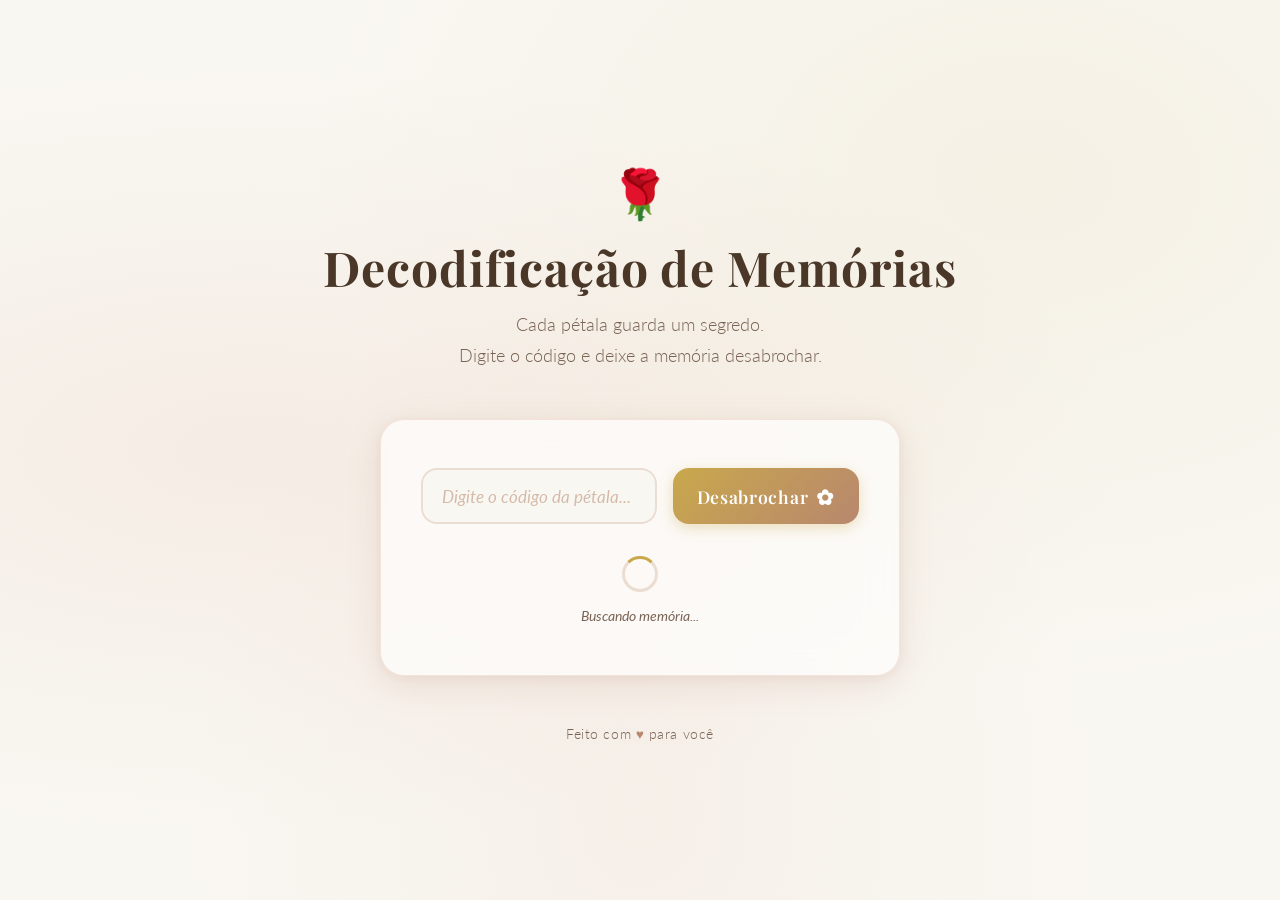
==== frontend/index.html @ 5c5834e2 "first commit" ====
<!DOCTYPE html>
<html lang="pt-BR">
<head>
    <meta charset="UTF-8">
    <meta name="viewport" content="width=device-width, initial-scale=1.0">
    <meta name="description" content="Decodificação de Memórias — Desvende cada pétala e descubra uma memória especial escondida.">

    <title>Decodificação de Memórias 🌹</title>

    <!-- Google Fonts -->
    <link rel="preconnect" href="https://fonts.googleapis.com">
    <link rel="preconnect" href="https://fonts.gstatic.com" crossorigin>
    <link href="https://fonts.googleapis.com/css2?family=Playfair+Display:ital,wght@0,400;0,600;0,700;1,400&family=Lato:wght@300;400;700&display=swap" rel="stylesheet">

    <!-- Styles -->
    <link rel="stylesheet" href="assets/css/style.css">
</head>
<body>

    <!-- Decorative floating petals -->
    <div class="petals-container" aria-hidden="true">
        <div class="petal petal--1"></div>
        <div class="petal petal--2"></div>
        <div class="petal petal--3"></div>
        <div class="petal petal--4"></div>
        <div class="petal petal--5"></div>
        <div class="petal petal--6"></div>
    </div>

    <!-- Main content -->
    <main class="main">
        <header class="header">
            <p class="header__rose" aria-hidden="true">🌹</p>
            <h1 class="header__title">Decodificação de Memórias</h1>
            <p class="header__subtitle">Cada pétala guarda um segredo.<br>Digite o código e deixe a memória desabrochar.</p>
        </header>

        <section class="decoder" aria-label="Decodificador de memórias">
            <div class="decoder__card">
                <div class="decoder__input-group">
                    <label for="memory-code" class="sr-only">Código da memória</label>
                    <input
                        type="text"
                        id="memory-code"
                        class="decoder__input"
                        placeholder="Digite o código da pétala..."
                        autocomplete="off"
                        spellcheck="false"
                    >
                    <button id="btn-decode" class="decoder__button" type="button">
                        <span class="decoder__button-text">Desabrochar</span>
                        <span class="decoder__button-icon" aria-hidden="true">✿</span>
                    </button>
                </div>

                <!-- Loading spinner -->
                <div id="loader" class="loader" hidden>
                    <div class="loader__spinner"></div>
                    <p class="loader__text">Buscando memória...</p>
                </div>

                <!-- Result area -->
                <div id="result-area" class="result" hidden>
                    <div class="result__divider">
                        <span class="result__divider-icon" aria-hidden="true">❀</span>
                    </div>
                    <div id="result-content" class="result__content">
                        <!-- Dynamic content rendered by main.js -->
                    </div>
                </div>

                <!-- Error area -->
                <div id="error-area" class="error-message" hidden>
                    <p id="error-text" class="error-message__text"></p>
                </div>
            </div>
        </section>

        <footer class="footer">
            <p class="footer__text">Feito com <span class="footer__heart">♥</span> para você</p>
        </footer>
    </main>

    <!-- Scripts -->
    <script src="js/api.js"></script>
    <script src="js/main.js"></script>
</body>
</html>
---- frontend/assets/css/style.css ----
/* ============================================================
   DECODIFICAÇÃO DE MEMÓRIAS — Stylesheet
   Palette:  Rosa Seco #DCAE96 · Off-white #F9F7F2 · Dourado #C9A84C
   Fonts:    Playfair Display (headings) · Lato (body)
   ============================================================ */

/* ---------- Reset & Base ---------- */
*,
*::before,
*::after {
    margin: 0;
    padding: 0;
    box-sizing: border-box;
}

:root {
    --clr-rosa:       #DCAE96;
    --clr-rosa-light: #ecddd3;
    --clr-rosa-dark:  #b8876e;
    --clr-offwhite:   #F9F7F2;
    --clr-cream:      #FFF8F0;
    --clr-gold:       #C9A84C;
    --clr-gold-light: #e0cc8a;
    --clr-text:       #4a3728;
    --clr-text-light: #7a6455;
    --clr-error:      #c0605a;
    --clr-error-bg:   #fdf0ef;

    --ff-heading: 'Playfair Display', Georgia, 'Times New Roman', serif;
    --ff-body:    'Lato', 'Segoe UI', Tahoma, sans-serif;

    --radius-sm:  8px;
    --radius-md:  16px;
    --radius-lg:  24px;

    --shadow-card: 0 8px 32px rgba(185, 135, 110, 0.18),
                   0 2px 8px  rgba(185, 135, 110, 0.10);
    --shadow-btn:  0 4px 14px rgba(201, 168, 76, 0.35);

    --transition: 0.3s ease;
}

html {
    font-size: 16px;
    scroll-behavior: smooth;
}

body {
    font-family: var(--ff-body);
    color: var(--clr-text);
    background: var(--clr-offwhite);
    min-height: 100vh;
    overflow-x: hidden;
    line-height: 1.6;

    /* Subtle radial gradient background */
    background:
        radial-gradient(ellipse at 20% 50%, rgba(220, 174, 150, 0.15) 0%, transparent 60%),
        radial-gradient(ellipse at 80% 20%, rgba(201, 168, 76, 0.08) 0%, transparent 50%),
        radial-gradient(ellipse at 50% 90%, rgba(220, 174, 150, 0.10) 0%, transparent 50%),
        var(--clr-offwhite);
}

/* Screen-reader only utility */
.sr-only {
    position: absolute;
    width: 1px;
    height: 1px;
    padding: 0;
    margin: -1px;
    overflow: hidden;
    clip: rect(0, 0, 0, 0);
    white-space: nowrap;
    border: 0;
}

/* ---------- Floating Petals ---------- */
.petals-container {
    position: fixed;
    inset: 0;
    pointer-events: none;
    z-index: 0;
    overflow: hidden;
}

.petal {
    position: absolute;
    width: 18px;
    height: 18px;
    background: var(--clr-rosa);
    border-radius: 50% 0 50% 50%;
    opacity: 0;
    animation: petal-fall linear infinite;
}

.petal--1 { left:  10%; animation-duration: 12s; animation-delay: 0s;   width: 14px; height: 14px; }
.petal--2 { left:  25%; animation-duration: 15s; animation-delay: 2s;   width: 10px; height: 10px; }
.petal--3 { left:  45%; animation-duration: 18s; animation-delay: 5s;   width: 16px; height: 16px; }
.petal--4 { left:  65%; animation-duration: 13s; animation-delay: 3s;   width: 12px; height: 12px; }
.petal--5 { left:  80%; animation-duration: 16s; animation-delay: 7s;   width: 18px; height: 18px; }
.petal--6 { left:  92%; animation-duration: 20s; animation-delay: 1s;   width: 10px; height: 10px; }

@keyframes petal-fall {
    0%   { transform: translateY(-30px) rotate(0deg);   opacity: 0; }
    10%  { opacity: 0.45; }
    90%  { opacity: 0.35; }
    100% { transform: translateY(105vh) rotate(360deg); opacity: 0; }
}

/* ---------- Main Layout ---------- */
.main {
    position: relative;
    z-index: 1;
    display: flex;
    flex-direction: column;
    align-items: center;
    justify-content: center;
    min-height: 100vh;
    padding: 2rem 1rem;
}

/* ---------- Header ---------- */
.header {
    text-align: center;
    margin-bottom: 2.5rem;
    animation: fade-in-down 1s ease both;
}

.header__rose {
    font-size: 3rem;
    margin-bottom: 0.5rem;
    animation: gentle-pulse 3s ease-in-out infinite;
}

.header__title {
    font-family: var(--ff-heading);
    font-weight: 700;
    font-size: clamp(1.8rem, 5vw, 3rem);
    color: var(--clr-text);
    letter-spacing: 0.02em;
    line-height: 1.2;
    margin-bottom: 0.75rem;
}

.header__subtitle {
    font-family: var(--ff-body);
    font-weight: 300;
    font-size: clamp(0.95rem, 2.5vw, 1.15rem);
    color: var(--clr-text-light);
    line-height: 1.7;
}

/* ---------- Decoder Card ---------- */
.decoder {
    width: 100%;
    max-width: 520px;
    animation: fade-in-up 1s 0.3s ease both;
}

.decoder__card {
    background: rgba(255, 255, 255, 0.65);
    backdrop-filter: blur(16px);
    -webkit-backdrop-filter: blur(16px);
    border: 1px solid rgba(220, 174, 150, 0.3);
    border-radius: var(--radius-lg);
    padding: 2.5rem 2rem;
    box-shadow: var(--shadow-card);
    transition: box-shadow var(--transition);
}

.decoder__card:hover {
    box-shadow: 0 12px 40px rgba(185, 135, 110, 0.22),
                0 4px 12px rgba(185, 135, 110, 0.12);
}

.decoder__input-group {
    display: flex;
    flex-direction: column;
    gap: 1rem;
}

.decoder__input {
    width: 100%;
    font-family: var(--ff-body);
    font-size: 1.05rem;
    font-weight: 400;
    color: var(--clr-text);
    background: var(--clr-offwhite);
    border: 2px solid var(--clr-rosa-light);
    border-radius: var(--radius-md);
    padding: 0.9rem 1.2rem;
    outline: none;
    transition: border-color var(--transition), box-shadow var(--transition);
}

.decoder__input::placeholder {
    color: var(--clr-rosa-dark);
    opacity: 0.55;
    font-style: italic;
}

.decoder__input:focus {
    border-color: var(--clr-gold);
    box-shadow: 0 0 0 4px rgba(201, 168, 76, 0.15);
}

.decoder__button {
    display: inline-flex;
    align-items: center;
    justify-content: center;
    gap: 0.5rem;
    width: 100%;
    font-family: var(--ff-heading);
    font-size: 1.1rem;
    font-weight: 600;
    letter-spacing: 0.04em;
    color: #fff;
    background: linear-gradient(135deg, var(--clr-gold), var(--clr-rosa-dark));
    border: none;
    border-radius: var(--radius-md);
    padding: 0.85rem 1.5rem;
    cursor: pointer;
    box-shadow: var(--shadow-btn);
    transition: transform var(--transition), box-shadow var(--transition), filter var(--transition);
}

.decoder__button:hover {
    transform: translateY(-2px);
    box-shadow: 0 6px 20px rgba(201, 168, 76, 0.45);
    filter: brightness(1.06);
}

.decoder__button:active {
    transform: translateY(0);
    box-shadow: 0 2px 8px rgba(201, 168, 76, 0.30);
}

.decoder__button-icon {
    font-size: 1.3rem;
    transition: transform 0.4s ease;
}

.decoder__button:hover .decoder__button-icon {
    transform: rotate(45deg) scale(1.15);
}

/* ---------- Loader ---------- */
.loader {
    display: flex;
    flex-direction: column;
    align-items: center;
    gap: 0.75rem;
    margin-top: 2rem;
    animation: fade-in 0.4s ease both;
}

.loader__spinner {
    width: 36px;
    height: 36px;
    border: 3px solid var(--clr-rosa-light);
    border-top-color: var(--clr-gold);
    border-radius: 50%;
    animation: spin 0.8s linear infinite;
}

.loader__text {
    font-family: var(--ff-body);
    font-size: 0.9rem;
    color: var(--clr-text-light);
    font-style: italic;
}

/* ---------- Result Area ---------- */
.result {
    margin-top: 2rem;
    animation: bloom 0.7s ease both;
}

.result__divider {
    display: flex;
    align-items: center;
    justify-content: center;
    margin-bottom: 1.5rem;
}

.result__divider::before,
.result__divider::after {
    content: '';
    flex: 1;
    height: 1px;
    background: linear-gradient(90deg, transparent, var(--clr-rosa), transparent);
}

.result__divider-icon {
    margin: 0 0.75rem;
    color: var(--clr-gold);
    font-size: 1.1rem;
}

.result__content {
    font-family: var(--ff-body);
    color: var(--clr-text);
    line-height: 1.75;
}

/* Memory content types */
.memory-text {
    font-family: var(--ff-heading);
    font-size: 1.15rem;
    font-style: italic;
    text-align: center;
    color: var(--clr-text);
    padding: 1rem 0;
    line-height: 1.8;
}

.memory-title {
    font-family: var(--ff-heading);
    font-size: 1.4rem;
    font-weight: 700;
    text-align: center;
    color: var(--clr-rosa-dark);
    margin-bottom: 0.75rem;
}

.memory-image {
    display: block;
    width: 100%;
    max-width: 100%;
    border-radius: var(--radius-md);
    margin: 1rem auto;
    box-shadow: 0 4px 16px rgba(0, 0, 0, 0.10);
}

.memory-video {
    display: block;
    width: 100%;
    aspect-ratio: 16 / 9;
    border: none;
    border-radius: var(--radius-md);
    margin: 1rem auto;
    box-shadow: 0 4px 16px rgba(0, 0, 0, 0.10);
}

.memory-link {
    display: inline-block;
    color: var(--clr-gold);
    font-weight: 600;
    text-decoration: none;
    border-bottom: 2px solid transparent;
    transition: border-color var(--transition);
}

.memory-link:hover {
    border-bottom-color: var(--clr-gold);
}

/* ---------- Error Message ---------- */
.error-message {
    margin-top: 1.5rem;
    padding: 1rem 1.25rem;
    background: var(--clr-error-bg);
    border: 1px solid rgba(192, 96, 90, 0.25);
    border-radius: var(--radius-sm);
    animation: fade-in 0.4s ease both;
}

.error-message__text {
    font-family: var(--ff-body);
    font-size: 0.95rem;
    color: var(--clr-error);
    text-align: center;
    line-height: 1.5;
}

/* ---------- Footer ---------- */
.footer {
    margin-top: 3rem;
    animation: fade-in 1s 0.6s ease both;
}

.footer__text {
    font-family: var(--ff-body);
    font-weight: 300;
    font-size: 0.85rem;
    color: var(--clr-text-light);
    letter-spacing: 0.04em;
}

.footer__heart {
    color: var(--clr-rosa-dark);
    display: inline-block;
    animation: heartbeat 1.5s ease-in-out infinite;
}

/* ---------- Animations ---------- */
@keyframes fade-in {
    from { opacity: 0; }
    to   { opacity: 1; }
}

@keyframes fade-in-down {
    from { opacity: 0; transform: translateY(-20px); }
    to   { opacity: 1; transform: translateY(0); }
}

@keyframes fade-in-up {
    from { opacity: 0; transform: translateY(20px); }
    to   { opacity: 1; transform: translateY(0); }
}

@keyframes bloom {
    0%   { opacity: 0; transform: scale(0.92) translateY(10px); }
    60%  { transform: scale(1.02) translateY(-2px); }
    100% { opacity: 1; transform: scale(1)    translateY(0); }
}

@keyframes spin {
    to { transform: rotate(360deg); }
}

@keyframes gentle-pulse {
    0%, 100% { transform: scale(1); }
    50%      { transform: scale(1.08); }
}

@keyframes heartbeat {
    0%, 100% { transform: scale(1); }
    15%      { transform: scale(1.25); }
    30%      { transform: scale(1); }
    45%      { transform: scale(1.18); }
    60%      { transform: scale(1); }
}

/* ---------- Responsive ---------- */
@media (min-width: 480px) {
    .decoder__input-group {
        flex-direction: row;
    }

    .decoder__input {
        flex: 1;
    }

    .decoder__button {
        width: auto;
        white-space: nowrap;
    }
}

@media (min-width: 768px) {
    .decoder__card {
        padding: 3rem 2.5rem;
    }

    .header {
        margin-bottom: 3rem;
    }
}

@media (max-width: 359px) {
    .decoder__card {
        padding: 1.5rem 1.15rem;
    }

    .header__title {
        font-size: 1.6rem;
    }
}
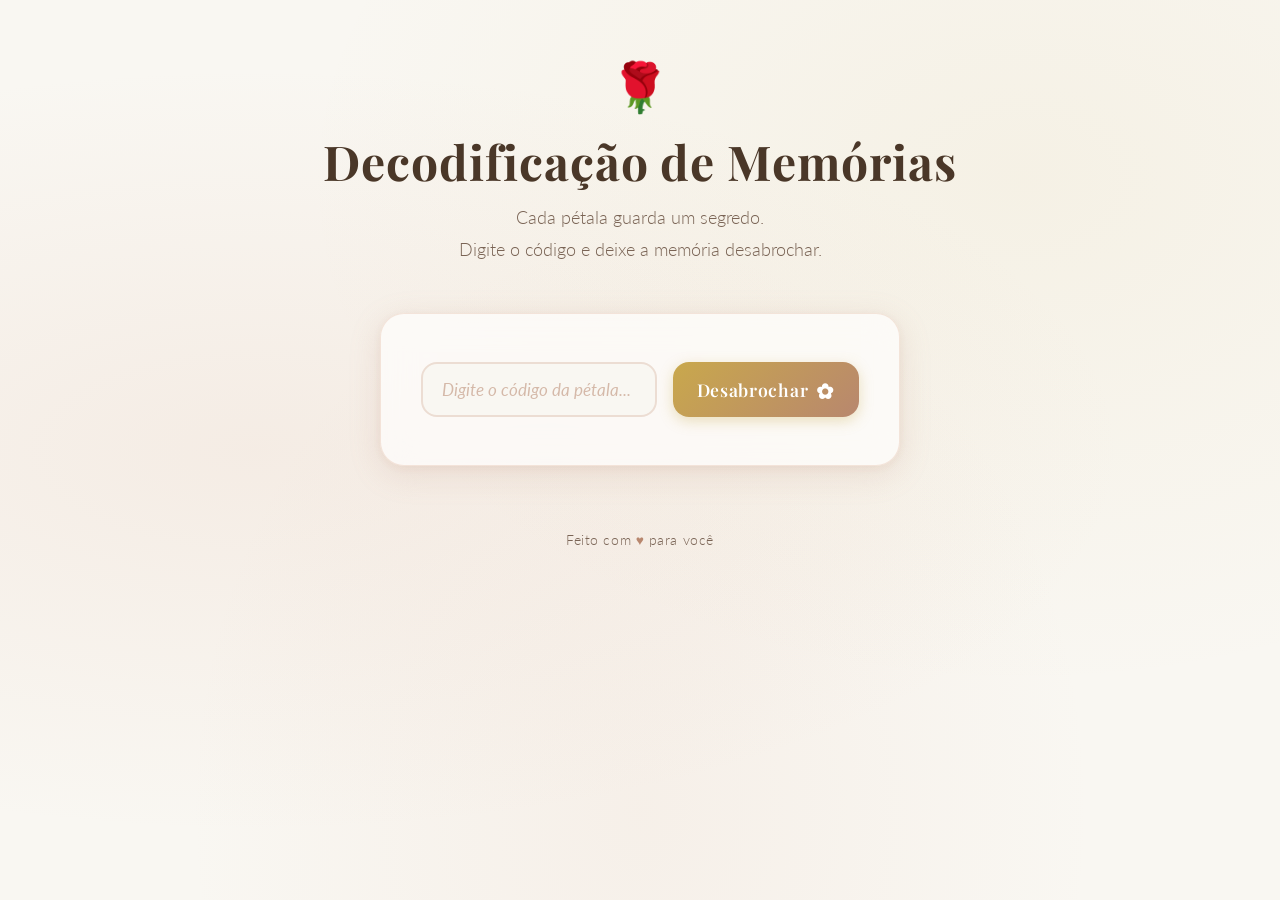
==== commit 1889ae39: "site funcional" ====
--- a/frontend/index.html
+++ b/frontend/index.html
@@ -35,6 +35,7 @@
             <p class="header__subtitle">Cada pétala guarda um segredo.<br>Digite o código e deixe a memória desabrochar.</p>
         </header>
 
+        <!-- Input card -->
         <section class="decoder" aria-label="Decodificador de memórias">
             <div class="decoder__card">
                 <div class="decoder__input-group">
@@ -53,27 +54,24 @@
                     </button>
                 </div>
 
-                <!-- Loading spinner -->
-                <div id="loader" class="loader" hidden>
-                    <div class="loader__spinner"></div>
-                    <p class="loader__text">Buscando memória...</p>
-                </div>
-
-                <!-- Result area -->
-                <div id="result-area" class="result" hidden>
-                    <div class="result__divider">
-                        <span class="result__divider-icon" aria-hidden="true">❀</span>
-                    </div>
-                    <div id="result-content" class="result__content">
-                        <!-- Dynamic content rendered by main.js -->
-                    </div>
-                </div>
-
                 <!-- Error area -->
                 <div id="error-area" class="error-message" hidden>
                     <p id="error-text" class="error-message__text"></p>
                 </div>
             </div>
+        </section>
+
+        <!-- Memory section — revealed after decoding -->
+        <section id="memory-section" class="memory-section" hidden aria-live="polite">
+            <div class="memory-section__header">
+                <div class="memory-divider" aria-hidden="true">
+                    <span class="memory-divider__icon">❀</span>
+                </div>
+                <h2 id="memory-title" class="memory-section__title"></h2>
+            </div>
+
+            <!-- Cards grid rendered by main.js -->
+            <div id="memory-cards" class="memory-cards" role="list"></div>
         </section>
 
         <footer class="footer">
--- a/frontend/assets/css/style.css
+++ b/frontend/assets/css/style.css
@@ -48,12 +48,9 @@
 body {
     font-family: var(--ff-body);
     color: var(--clr-text);
-    background: var(--clr-offwhite);
     min-height: 100vh;
     overflow-x: hidden;
     line-height: 1.6;
-
-    /* Subtle radial gradient background */
     background:
         radial-gradient(ellipse at 20% 50%, rgba(220, 174, 150, 0.15) 0%, transparent 60%),
         radial-gradient(ellipse at 80% 20%, rgba(201, 168, 76, 0.08) 0%, transparent 50%),
@@ -61,7 +58,7 @@
         var(--clr-offwhite);
 }
 
-/* Screen-reader only utility */
+/* Screen-reader only */
 .sr-only {
     position: absolute;
     width: 1px;
@@ -114,9 +111,8 @@
     display: flex;
     flex-direction: column;
     align-items: center;
-    justify-content: center;
-    min-height: 100vh;
-    padding: 2rem 1rem;
+    padding: 3rem 1rem 4rem;
+    gap: 0;
 }
 
 /* ---------- Header ---------- */
@@ -130,6 +126,7 @@
     font-size: 3rem;
     margin-bottom: 0.5rem;
     animation: gentle-pulse 3s ease-in-out infinite;
+    display: block;
 }
 
 .header__title {
@@ -183,7 +180,6 @@
     width: 100%;
     font-family: var(--ff-body);
     font-size: 1.05rem;
-    font-weight: 400;
     color: var(--clr-text);
     background: var(--clr-offwhite);
     border: 2px solid var(--clr-rosa-light);
@@ -244,118 +240,7 @@
     transform: rotate(45deg) scale(1.15);
 }
 
-/* ---------- Loader ---------- */
-.loader {
-    display: flex;
-    flex-direction: column;
-    align-items: center;
-    gap: 0.75rem;
-    margin-top: 2rem;
-    animation: fade-in 0.4s ease both;
-}
-
-.loader__spinner {
-    width: 36px;
-    height: 36px;
-    border: 3px solid var(--clr-rosa-light);
-    border-top-color: var(--clr-gold);
-    border-radius: 50%;
-    animation: spin 0.8s linear infinite;
-}
-
-.loader__text {
-    font-family: var(--ff-body);
-    font-size: 0.9rem;
-    color: var(--clr-text-light);
-    font-style: italic;
-}
-
-/* ---------- Result Area ---------- */
-.result {
-    margin-top: 2rem;
-    animation: bloom 0.7s ease both;
-}
-
-.result__divider {
-    display: flex;
-    align-items: center;
-    justify-content: center;
-    margin-bottom: 1.5rem;
-}
-
-.result__divider::before,
-.result__divider::after {
-    content: '';
-    flex: 1;
-    height: 1px;
-    background: linear-gradient(90deg, transparent, var(--clr-rosa), transparent);
-}
-
-.result__divider-icon {
-    margin: 0 0.75rem;
-    color: var(--clr-gold);
-    font-size: 1.1rem;
-}
-
-.result__content {
-    font-family: var(--ff-body);
-    color: var(--clr-text);
-    line-height: 1.75;
-}
-
-/* Memory content types */
-.memory-text {
-    font-family: var(--ff-heading);
-    font-size: 1.15rem;
-    font-style: italic;
-    text-align: center;
-    color: var(--clr-text);
-    padding: 1rem 0;
-    line-height: 1.8;
-}
-
-.memory-title {
-    font-family: var(--ff-heading);
-    font-size: 1.4rem;
-    font-weight: 700;
-    text-align: center;
-    color: var(--clr-rosa-dark);
-    margin-bottom: 0.75rem;
-}
-
-.memory-image {
-    display: block;
-    width: 100%;
-    max-width: 100%;
-    border-radius: var(--radius-md);
-    margin: 1rem auto;
-    box-shadow: 0 4px 16px rgba(0, 0, 0, 0.10);
-}
-
-.memory-video {
-    display: block;
-    width: 100%;
-    aspect-ratio: 16 / 9;
-    border: none;
-    border-radius: var(--radius-md);
-    margin: 1rem auto;
-    box-shadow: 0 4px 16px rgba(0, 0, 0, 0.10);
-}
-
-.memory-link {
-    display: inline-block;
-    color: var(--clr-gold);
-    font-weight: 600;
-    text-decoration: none;
-    border-bottom: 2px solid transparent;
-    transition: border-color var(--transition);
-}
-
-.memory-link:hover {
-    border-bottom-color: var(--clr-gold);
-}
-
-/* ---------- Error Message ---------- */
+/* ---------- Error ---------- */
 .error-message {
     margin-top: 1.5rem;
     padding: 1rem 1.25rem;
@@ -366,25 +251,153 @@
 }
 
 .error-message__text {
-    font-family: var(--ff-body);
     font-size: 0.95rem;
     color: var(--clr-error);
     text-align: center;
     line-height: 1.5;
 }
 
+/* ---------- Memory Section ---------- */
+.memory-section {
+    width: 100%;
+    max-width: 800px;
+    margin-top: 3rem;
+    animation: fade-in-up 0.7s ease both;
+}
+
+.memory-section__header {
+    text-align: center;
+    margin-bottom: 2rem;
+}
+
+/* Decorative divider */
+.memory-divider {
+    display: flex;
+    align-items: center;
+    gap: 0;
+    margin-bottom: 1.25rem;
+}
+
+.memory-divider::before,
+.memory-divider::after {
+    content: '';
+    flex: 1;
+    height: 1px;
+    background: linear-gradient(90deg, transparent, var(--clr-rosa), transparent);
+}
+
+.memory-divider__icon {
+    margin: 0 1rem;
+    color: var(--clr-gold);
+    font-size: 1.25rem;
+}
+
+.memory-section__title {
+    font-family: var(--ff-heading);
+    font-size: clamp(1.5rem, 4vw, 2.1rem);
+    font-weight: 700;
+    color: var(--clr-rosa-dark);
+    letter-spacing: 0.02em;
+}
+
+.memory-section__title::after {
+    content: '';
+    display: block;
+    width: 48px;
+    height: 2px;
+    background: linear-gradient(90deg, var(--clr-rosa), var(--clr-gold));
+    margin: 0.6rem auto 0;
+    border-radius: 2px;
+}
+
+/* ---------- Memory Cards Grid ---------- */
+.memory-cards {
+    display: grid;
+    grid-template-columns: 1fr;
+    gap: 1.75rem;
+    align-items: start;
+}
+
+/* Single card — centers and constrains width */
+.memory-cards--single {
+    grid-template-columns: 1fr;
+    max-width: 480px;
+    margin-inline: auto;
+}
+
+@media (min-width: 580px) {
+    .memory-cards:not(.memory-cards--single) {
+        grid-template-columns: repeat(2, 1fr);
+    }
+}
+
+/* ---------- Memory Card ---------- */
+.memory-card {
+    background: rgba(255, 255, 255, 0.72);
+    backdrop-filter: blur(12px);
+    -webkit-backdrop-filter: blur(12px);
+    border: 1px solid rgba(220, 174, 150, 0.28);
+    border-radius: var(--radius-lg);
+    overflow: hidden;
+    box-shadow: 0 4px 20px rgba(185, 135, 110, 0.13);
+    transition: transform var(--transition), box-shadow var(--transition);
+
+    /* Stagger animation via CSS custom property set by JS */
+    animation: card-bloom 0.55s ease both;
+    animation-delay: calc(var(--card-index, 0) * 120ms);
+}
+
+.memory-card:hover {
+    transform: translateY(-5px);
+    box-shadow: 0 14px 36px rgba(185, 135, 110, 0.22);
+}
+
+/* Image wrapper — height defined by the photo itself */
+.memory-card__image-wrap {
+    width: 100%;
+    overflow: hidden;
+    background: var(--clr-rosa-light);
+}
+
+.memory-card__image {
+    width: 100%;
+    height: auto;
+    display: block;
+    transition: transform 0.5s ease;
+}
+
+.memory-card:hover .memory-card__image {
+    transform: scale(1.05);
+}
+
+/* Text area below the image */
+.memory-card__body {
+    padding: 1.25rem 1.5rem 1.5rem;
+    border-top: 1px solid rgba(220, 174, 150, 0.22);
+}
+
+.memory-card__text {
+    font-family: var(--ff-heading);
+    font-size: 1rem;
+    font-style: italic;
+    color: var(--clr-text-light);
+    line-height: 1.8;
+    text-align: center;
+    min-height: 1.5rem;
+}
+
 /* ---------- Footer ---------- */
 .footer {
-    margin-top: 3rem;
+    margin-top: 4rem;
     animation: fade-in 1s 0.6s ease both;
 }
 
 .footer__text {
-    font-family: var(--ff-body);
     font-weight: 300;
     font-size: 0.85rem;
     color: var(--clr-text-light);
     letter-spacing: 0.04em;
+    text-align: center;
 }
 
 .footer__heart {
@@ -405,14 +418,14 @@
 }
 
 @keyframes fade-in-up {
-    from { opacity: 0; transform: translateY(20px); }
+    from { opacity: 0; transform: translateY(24px); }
     to   { opacity: 1; transform: translateY(0); }
 }
 
-@keyframes bloom {
-    0%   { opacity: 0; transform: scale(0.92) translateY(10px); }
+@keyframes card-bloom {
+    0%   { opacity: 0; transform: scale(0.93) translateY(12px); }
     60%  { transform: scale(1.02) translateY(-2px); }
-    100% { opacity: 1; transform: scale(1)    translateY(0); }
+    100% { opacity: 1; transform: scale(1) translateY(0); }
 }
 
 @keyframes spin {
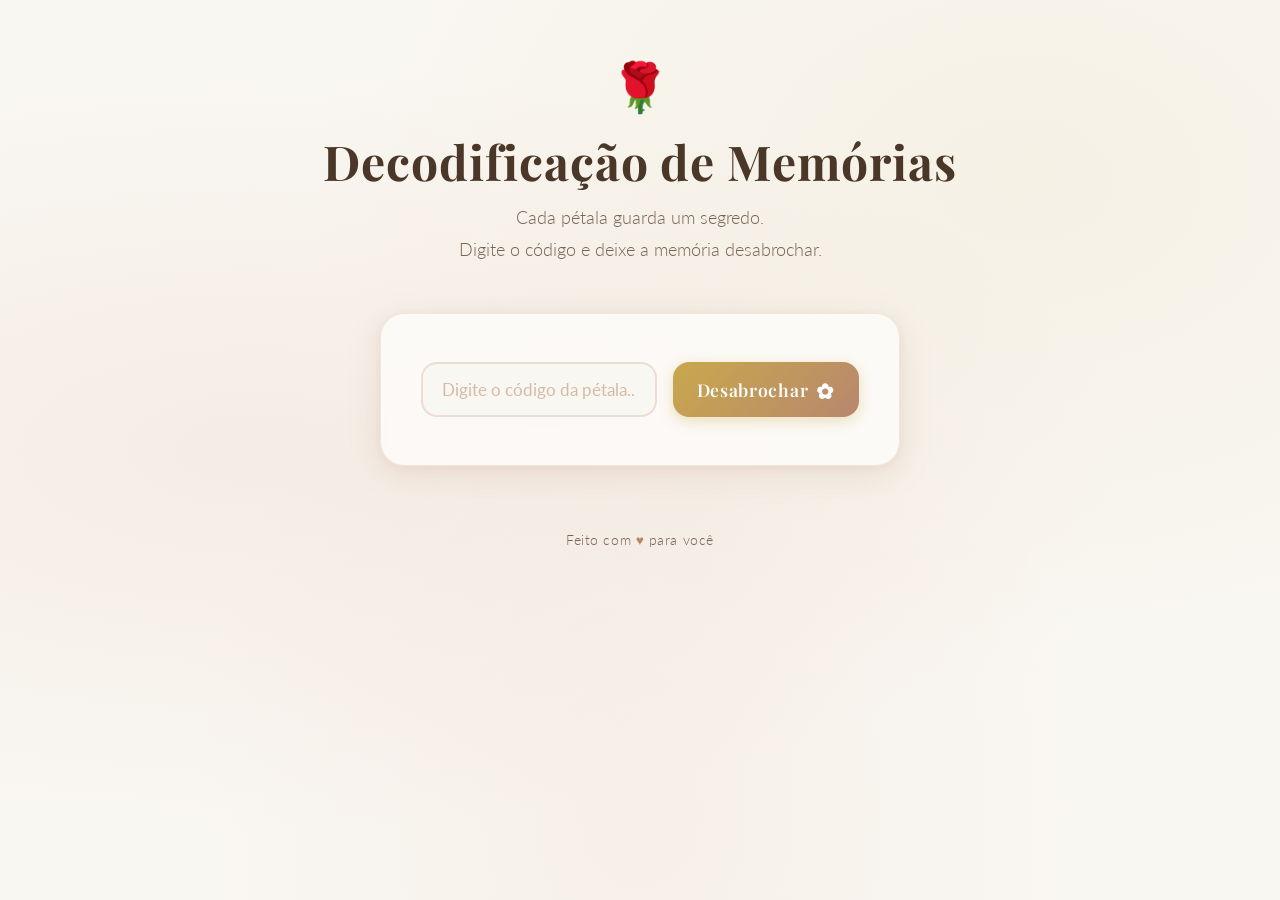
==== commit 1b84fd21: "refactor: update typography, styling conventions, and formatting for improved maintainability and ae" ====
--- a/frontend/index.html
+++ b/frontend/index.html
@@ -1,20 +1,25 @@
 <!DOCTYPE html>
 <html lang="pt-BR">
+
 <head>
     <meta charset="UTF-8">
     <meta name="viewport" content="width=device-width, initial-scale=1.0">
-    <meta name="description" content="Decodificação de Memórias — Desvende cada pétala e descubra uma memória especial escondida.">
+    <meta name="description"
+        content="Decodificação de Memórias — Desvende cada pétala e descubra uma memória especial escondida.">
 
     <title>Decodificação de Memórias 🌹</title>
 
     <!-- Google Fonts -->
     <link rel="preconnect" href="https://fonts.googleapis.com">
     <link rel="preconnect" href="https://fonts.gstatic.com" crossorigin>
-    <link href="https://fonts.googleapis.com/css2?family=Playfair+Display:ital,wght@0,400;0,600;0,700;1,400&family=Lato:wght@300;400;700&display=swap" rel="stylesheet">
+    <link
+        href="https://fonts.googleapis.com/css2?family=Playfair+Display:ital,wght@0,400;0,600;0,700;1,400&family=Lato:wght@300;400;700&family=Alegreya:ital,wght@0,400;0,500;1,400;1,500&display=swap"
+        rel="stylesheet">
 
     <!-- Styles -->
     <link rel="stylesheet" href="assets/css/style.css">
 </head>
+
 <body>
 
     <!-- Decorative floating petals -->
@@ -32,7 +37,8 @@
         <header class="header">
             <p class="header__rose" aria-hidden="true">🌹</p>
             <h1 class="header__title">Decodificação de Memórias</h1>
-            <p class="header__subtitle">Cada pétala guarda um segredo.<br>Digite o código e deixe a memória desabrochar.</p>
+            <p class="header__subtitle">Cada pétala guarda um segredo.<br>Digite o código e deixe a memória desabrochar.
+            </p>
         </header>
 
         <!-- Input card -->
@@ -40,14 +46,8 @@
             <div class="decoder__card">
                 <div class="decoder__input-group">
                     <label for="memory-code" class="sr-only">Código da memória</label>
-                    <input
-                        type="text"
-                        id="memory-code"
-                        class="decoder__input"
-                        placeholder="Digite o código da pétala..."
-                        autocomplete="off"
-                        spellcheck="false"
-                    >
+                    <input type="text" id="memory-code" class="decoder__input"
+                        placeholder="Digite o código da pétala..." autocomplete="off" spellcheck="false">
                     <button id="btn-decode" class="decoder__button" type="button">
                         <span class="decoder__button-text">Desabrochar</span>
                         <span class="decoder__button-icon" aria-hidden="true">✿</span>
@@ -83,4 +83,5 @@
     <script src="js/api.js"></script>
     <script src="js/main.js"></script>
 </body>
-</html>
+
+</html>
--- a/frontend/assets/css/style.css
+++ b/frontend/assets/css/style.css
@@ -14,28 +14,29 @@
 }
 
 :root {
-    --clr-rosa:       #DCAE96;
+    --clr-rosa: #DCAE96;
     --clr-rosa-light: #ecddd3;
-    --clr-rosa-dark:  #b8876e;
-    --clr-offwhite:   #F9F7F2;
-    --clr-cream:      #FFF8F0;
-    --clr-gold:       #C9A84C;
+    --clr-rosa-dark: #b8876e;
+    --clr-offwhite: #F9F7F2;
+    --clr-cream: #FFF8F0;
+    --clr-gold: #C9A84C;
     --clr-gold-light: #e0cc8a;
-    --clr-text:       #4a3728;
+    --clr-text: #4a3728;
     --clr-text-light: #7a6455;
-    --clr-error:      #c0605a;
-    --clr-error-bg:   #fdf0ef;
+    --clr-error: #c0605a;
+    --clr-error-bg: #fdf0ef;
 
     --ff-heading: 'Playfair Display', Georgia, 'Times New Roman', serif;
-    --ff-body:    'Lato', 'Segoe UI', Tahoma, sans-serif;
-
-    --radius-sm:  8px;
-    --radius-md:  16px;
-    --radius-lg:  24px;
+    --ff-body: 'Lato', 'Segoe UI', Tahoma, sans-serif;
+    --ff-card: 'Alegreya', Georgia, serif;
+
+    --radius-sm: 8px;
+    --radius-md: 16px;
+    --radius-lg: 24px;
 
     --shadow-card: 0 8px 32px rgba(185, 135, 110, 0.18),
-                   0 2px 8px  rgba(185, 135, 110, 0.10);
-    --shadow-btn:  0 4px 14px rgba(201, 168, 76, 0.35);
+        0 2px 8px rgba(185, 135, 110, 0.10);
+    --shadow-btn: 0 4px 14px rgba(201, 168, 76, 0.35);
 
     --transition: 0.3s ease;
 }
@@ -90,18 +91,72 @@
     animation: petal-fall linear infinite;
 }
 
-.petal--1 { left:  10%; animation-duration: 12s; animation-delay: 0s;   width: 14px; height: 14px; }
-.petal--2 { left:  25%; animation-duration: 15s; animation-delay: 2s;   width: 10px; height: 10px; }
-.petal--3 { left:  45%; animation-duration: 18s; animation-delay: 5s;   width: 16px; height: 16px; }
-.petal--4 { left:  65%; animation-duration: 13s; animation-delay: 3s;   width: 12px; height: 12px; }
-.petal--5 { left:  80%; animation-duration: 16s; animation-delay: 7s;   width: 18px; height: 18px; }
-.petal--6 { left:  92%; animation-duration: 20s; animation-delay: 1s;   width: 10px; height: 10px; }
+.petal--1 {
+    left: 10%;
+    animation-duration: 12s;
+    animation-delay: 0s;
+    width: 14px;
+    height: 14px;
+}
+
+.petal--2 {
+    left: 25%;
+    animation-duration: 15s;
+    animation-delay: 2s;
+    width: 10px;
+    height: 10px;
+}
+
+.petal--3 {
+    left: 45%;
+    animation-duration: 18s;
+    animation-delay: 5s;
+    width: 16px;
+    height: 16px;
+}
+
+.petal--4 {
+    left: 65%;
+    animation-duration: 13s;
+    animation-delay: 3s;
+    width: 12px;
+    height: 12px;
+}
+
+.petal--5 {
+    left: 80%;
+    animation-duration: 16s;
+    animation-delay: 7s;
+    width: 18px;
+    height: 18px;
+}
+
+.petal--6 {
+    left: 92%;
+    animation-duration: 20s;
+    animation-delay: 1s;
+    width: 10px;
+    height: 10px;
+}
 
 @keyframes petal-fall {
-    0%   { transform: translateY(-30px) rotate(0deg);   opacity: 0; }
-    10%  { opacity: 0.45; }
-    90%  { opacity: 0.35; }
-    100% { transform: translateY(105vh) rotate(360deg); opacity: 0; }
+    0% {
+        transform: translateY(-30px) rotate(0deg);
+        opacity: 0;
+    }
+
+    10% {
+        opacity: 0.45;
+    }
+
+    90% {
+        opacity: 0.35;
+    }
+
+    100% {
+        transform: translateY(105vh) rotate(360deg);
+        opacity: 0;
+    }
 }
 
 /* ---------- Main Layout ---------- */
@@ -167,7 +222,7 @@
 
 .decoder__card:hover {
     box-shadow: 0 12px 40px rgba(185, 135, 110, 0.22),
-                0 4px 12px rgba(185, 135, 110, 0.12);
+        0 4px 12px rgba(185, 135, 110, 0.12);
 }
 
 .decoder__input-group {
@@ -192,7 +247,7 @@
 .decoder__input::placeholder {
     color: var(--clr-rosa-dark);
     opacity: 0.55;
-    font-style: italic;
+    font-style: normal;
 }
 
 .decoder__input:focus {
@@ -377,11 +432,10 @@
 }
 
 .memory-card__text {
-    font-family: var(--ff-heading);
-    font-size: 1rem;
-    font-style: italic;
-    color: var(--clr-text-light);
-    line-height: 1.8;
+    font-family: var(--ff-card);
+    font-size: 1.15rem;
+    color: var(--clr-text);
+    line-height: 1.85;
     text-align: center;
     min-height: 1.5rem;
 }
@@ -408,41 +462,95 @@
 
 /* ---------- Animations ---------- */
 @keyframes fade-in {
-    from { opacity: 0; }
-    to   { opacity: 1; }
+    from {
+        opacity: 0;
+    }
+
+    to {
+        opacity: 1;
+    }
 }
 
 @keyframes fade-in-down {
-    from { opacity: 0; transform: translateY(-20px); }
-    to   { opacity: 1; transform: translateY(0); }
+    from {
+        opacity: 0;
+        transform: translateY(-20px);
+    }
+
+    to {
+        opacity: 1;
+        transform: translateY(0);
+    }
 }
 
 @keyframes fade-in-up {
-    from { opacity: 0; transform: translateY(24px); }
-    to   { opacity: 1; transform: translateY(0); }
+    from {
+        opacity: 0;
+        transform: translateY(24px);
+    }
+
+    to {
+        opacity: 1;
+        transform: translateY(0);
+    }
 }
 
 @keyframes card-bloom {
-    0%   { opacity: 0; transform: scale(0.93) translateY(12px); }
-    60%  { transform: scale(1.02) translateY(-2px); }
-    100% { opacity: 1; transform: scale(1) translateY(0); }
+    0% {
+        opacity: 0;
+        transform: scale(0.93) translateY(12px);
+    }
+
+    60% {
+        transform: scale(1.02) translateY(-2px);
+    }
+
+    100% {
+        opacity: 1;
+        transform: scale(1) translateY(0);
+    }
 }
 
 @keyframes spin {
-    to { transform: rotate(360deg); }
+    to {
+        transform: rotate(360deg);
+    }
 }
 
 @keyframes gentle-pulse {
-    0%, 100% { transform: scale(1); }
-    50%      { transform: scale(1.08); }
+
+    0%,
+    100% {
+        transform: scale(1);
+    }
+
+    50% {
+        transform: scale(1.08);
+    }
 }
 
 @keyframes heartbeat {
-    0%, 100% { transform: scale(1); }
-    15%      { transform: scale(1.25); }
-    30%      { transform: scale(1); }
-    45%      { transform: scale(1.18); }
-    60%      { transform: scale(1); }
+
+    0%,
+    100% {
+        transform: scale(1);
+    }
+
+    15% {
+        transform: scale(1.25);
+    }
+
+    30% {
+        transform: scale(1);
+    }
+
+    45% {
+        transform: scale(1.18);
+    }
+
+    60% {
+        transform: scale(1);
+    }
 }
 
 /* ---------- Responsive ---------- */
@@ -479,4 +587,4 @@
     .header__title {
         font-size: 1.6rem;
     }
-}
+}
